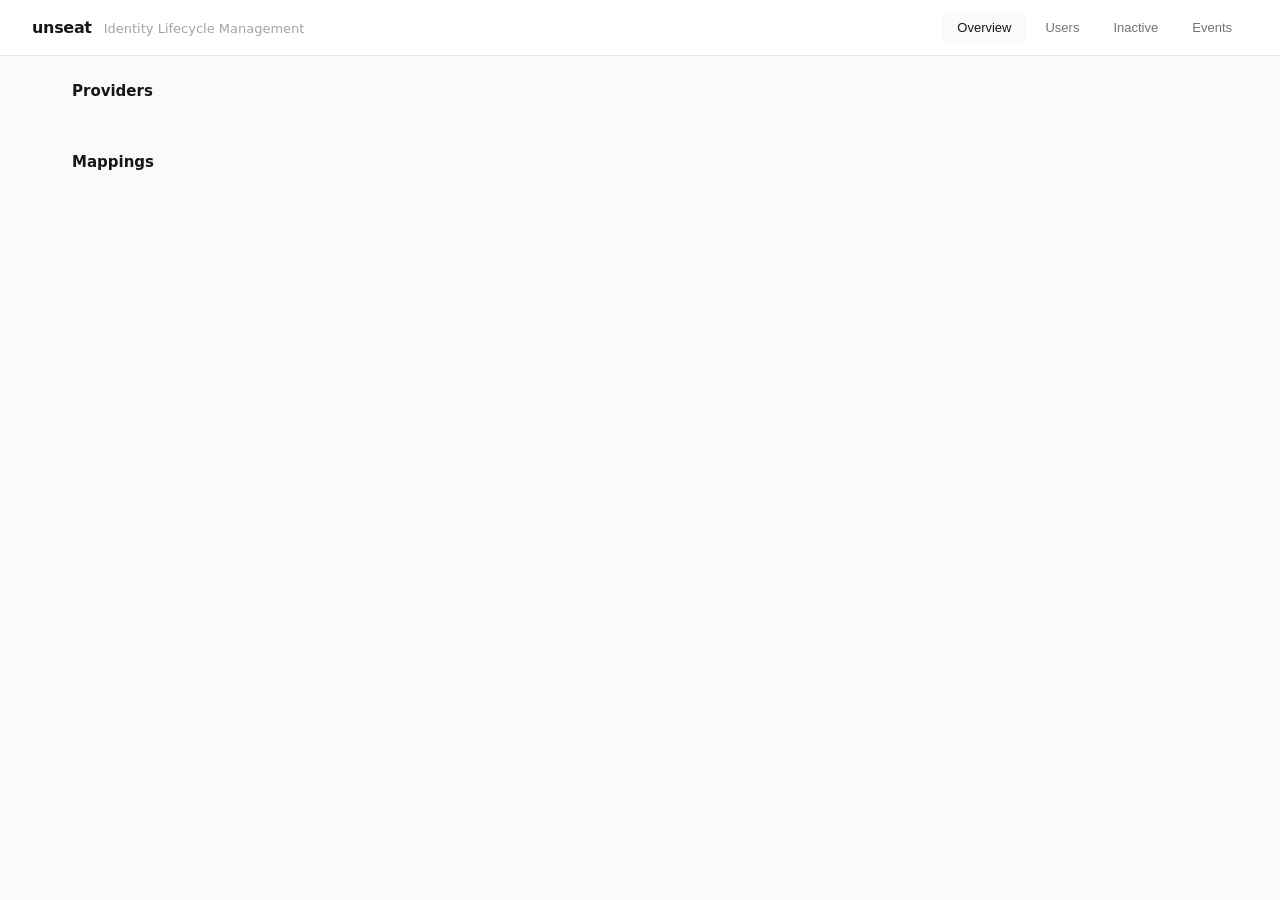
==== api/dashboard/index.html @ 1e590f82 "feat: embedded dashboard — provider overview, users, inactive, events Single-page app served from th" ====
<!DOCTYPE html>
<html lang="en">
<head>
  <meta charset="UTF-8">
  <meta name="viewport" content="width=device-width, initial-scale=1.0">
  <title>unseat</title>
  <link rel="stylesheet" href="style.css">
</head>
<body>
  <header>
    <div class="header-left">
      <h1>unseat</h1>
      <span class="subtitle">Identity Lifecycle Management</span>
    </div>
    <nav>
      <button class="nav-btn active" data-view="overview">Overview</button>
      <button class="nav-btn" data-view="users">Users</button>
      <button class="nav-btn" data-view="inactive">Inactive</button>
      <button class="nav-btn" data-view="events">Events</button>
    </nav>
  </header>

  <main>
    <section id="view-overview" class="view active">
      <div class="section-header">
        <h2>Providers</h2>
      </div>
      <div id="provider-cards" class="cards"></div>
      <div class="section-header" style="margin-top: 2rem">
        <h2>Mappings</h2>
      </div>
      <div id="mappings-list"></div>
    </section>

    <section id="view-users" class="view">
      <div class="section-header">
        <h2>Users</h2>
        <div class="controls">
          <select id="users-provider-filter">
            <option value="">All providers</option>
          </select>
          <input type="search" id="users-search" placeholder="Filter by email or name...">
        </div>
      </div>
      <div id="users-table-wrap"></div>
    </section>

    <section id="view-inactive" class="view">
      <div class="section-header">
        <h2>Inactive Users</h2>
        <div class="controls">
          <label>
            Inactive for
            <input type="number" id="inactive-days" value="30" min="1" max="365" style="width:4rem">
            days
          </label>
          <button class="btn-sm" id="inactive-refresh">Refresh</button>
        </div>
      </div>
      <div id="inactive-table-wrap"></div>
    </section>

    <section id="view-events" class="view">
      <div class="section-header">
        <h2>Events</h2>
        <div class="controls">
          <label>
            Show last
            <input type="number" id="events-limit" value="50" min="1" max="500" style="width:4rem">
          </label>
          <button class="btn-sm" id="events-refresh">Refresh</button>
        </div>
      </div>
      <div id="events-table-wrap"></div>
    </section>
  </main>

  <script src="app.js"></script>
</body>
</html>
---- api/dashboard/style.css ----
:root {
  --bg: #fafafa;
  --surface: #fff;
  --border: #e5e5e5;
  --text: #171717;
  --text-secondary: #737373;
  --text-tertiary: #a3a3a3;
  --accent: #2563eb;
  --accent-light: #eff6ff;
  --green: #16a34a;
  --green-bg: #f0fdf4;
  --amber: #d97706;
  --amber-bg: #fffbeb;
  --red: #dc2626;
  --red-bg: #fef2f2;
  --radius: 8px;
  --shadow: 0 1px 3px rgba(0,0,0,.06), 0 1px 2px rgba(0,0,0,.04);
  --font: -apple-system, BlinkMacSystemFont, 'Segoe UI', system-ui, sans-serif;
  --mono: 'SF Mono', 'Fira Code', 'Fira Mono', Menlo, monospace;
}

*, *::before, *::after { box-sizing: border-box; margin: 0; padding: 0; }

body {
  font-family: var(--font);
  background: var(--bg);
  color: var(--text);
  font-size: 14px;
  line-height: 1.5;
  -webkit-font-smoothing: antialiased;
}

/* Header */
header {
  display: flex;
  align-items: center;
  justify-content: space-between;
  padding: 0 2rem;
  height: 56px;
  background: var(--surface);
  border-bottom: 1px solid var(--border);
  position: sticky;
  top: 0;
  z-index: 10;
}

.header-left {
  display: flex;
  align-items: baseline;
  gap: .75rem;
}

header h1 {
  font-size: 16px;
  font-weight: 700;
  letter-spacing: -.02em;
}

.subtitle {
  font-size: 13px;
  color: var(--text-tertiary);
}

nav { display: flex; gap: 2px; }

.nav-btn {
  background: none;
  border: none;
  padding: .5rem 1rem;
  font-size: 13px;
  font-weight: 500;
  color: var(--text-secondary);
  cursor: pointer;
  border-radius: 6px;
  transition: all .15s;
}

.nav-btn:hover { color: var(--text); background: var(--bg); }
.nav-btn.active { color: var(--text); background: var(--bg); }

/* Main */
main { max-width: 1200px; margin: 0 auto; padding: 1.5rem 2rem; }

.view { display: none; }
.view.active { display: block; }

.section-header {
  display: flex;
  align-items: center;
  justify-content: space-between;
  margin-bottom: 1rem;
}

.section-header h2 {
  font-size: 15px;
  font-weight: 600;
}

.controls {
  display: flex;
  align-items: center;
  gap: .75rem;
}

.controls label {
  font-size: 13px;
  color: var(--text-secondary);
  display: flex;
  align-items: center;
  gap: .4rem;
}

/* Inputs */
input[type="search"],
input[type="number"],
select {
  font-family: var(--font);
  font-size: 13px;
  padding: .4rem .6rem;
  border: 1px solid var(--border);
  border-radius: 6px;
  background: var(--surface);
  color: var(--text);
  outline: none;
  transition: border-color .15s;
}

input[type="search"] { width: 220px; }
input:focus, select:focus { border-color: var(--accent); }

.btn-sm {
  font-family: var(--font);
  font-size: 13px;
  font-weight: 500;
  padding: .4rem .75rem;
  border: 1px solid var(--border);
  border-radius: 6px;
  background: var(--surface);
  color: var(--text);
  cursor: pointer;
  transition: all .15s;
}

.btn-sm:hover { background: var(--bg); border-color: var(--text-tertiary); }

/* Cards */
.cards {
  display: grid;
  grid-template-columns: repeat(auto-fill, minmax(240px, 1fr));
  gap: 1rem;
}

.card {
  background: var(--surface);
  border: 1px solid var(--border);
  border-radius: var(--radius);
  padding: 1.25rem;
  box-shadow: var(--shadow);
  transition: border-color .15s;
  cursor: default;
}

.card:hover { border-color: var(--text-tertiary); }

.card-header {
  display: flex;
  align-items: center;
  justify-content: space-between;
  margin-bottom: .75rem;
}

.card-name {
  font-size: 14px;
  font-weight: 600;
}

.card-metric {
  font-size: 28px;
  font-weight: 700;
  letter-spacing: -.03em;
  line-height: 1;
  margin-bottom: .25rem;
}

.card-label {
  font-size: 12px;
  color: var(--text-tertiary);
}

.card-footer {
  margin-top: .75rem;
  padding-top: .75rem;
  border-top: 1px solid var(--border);
  font-size: 12px;
  color: var(--text-tertiary);
}

/* Status badges */
.badge {
  display: inline-block;
  font-size: 11px;
  font-weight: 600;
  padding: 2px 8px;
  border-radius: 10px;
  text-transform: uppercase;
  letter-spacing: .04em;
}

.badge-ok { background: var(--green-bg); color: var(--green); }
.badge-warn { background: var(--amber-bg); color: var(--amber); }
.badge-error { background: var(--red-bg); color: var(--red); }
.badge-neutral { background: var(--bg); color: var(--text-secondary); }

/* Tables */
table {
  width: 100%;
  border-collapse: collapse;
  background: var(--surface);
  border: 1px solid var(--border);
  border-radius: var(--radius);
  overflow: hidden;
  box-shadow: var(--shadow);
}

thead { background: var(--bg); }

th {
  font-size: 11px;
  font-weight: 600;
  text-transform: uppercase;
  letter-spacing: .05em;
  color: var(--text-secondary);
  padding: .6rem 1rem;
  text-align: left;
  white-space: nowrap;
  cursor: pointer;
  user-select: none;
}

th:hover { color: var(--text); }

td {
  padding: .6rem 1rem;
  border-top: 1px solid var(--border);
  font-size: 13px;
}

tr:hover td { background: var(--accent-light); }

td.mono {
  font-family: var(--mono);
  font-size: 12px;
}

/* Mappings */
.mapping-card {
  background: var(--surface);
  border: 1px solid var(--border);
  border-radius: var(--radius);
  padding: 1rem 1.25rem;
  margin-bottom: .5rem;
  box-shadow: var(--shadow);
}

.mapping-group {
  font-size: 13px;
  font-weight: 600;
  font-family: var(--mono);
  margin-bottom: .5rem;
}

.mapping-providers {
  display: flex;
  flex-wrap: wrap;
  gap: .4rem;
}

.mapping-tag {
  font-size: 12px;
  padding: 2px 10px;
  background: var(--accent-light);
  color: var(--accent);
  border-radius: 10px;
  font-weight: 500;
}

/* Empty state */
.empty {
  text-align: center;
  padding: 3rem 1rem;
  color: var(--text-tertiary);
}

.empty-icon {
  font-size: 32px;
  margin-bottom: .5rem;
}

.empty-text {
  font-size: 14px;
}

.empty-hint {
  font-size: 13px;
  margin-top: .25rem;
}

/* Event type colors */
.event-added { color: var(--green); }
.event-removed { color: var(--red); }
.event-suspended { color: var(--amber); }
.event-sync { color: var(--accent); }

/* Loading */
.loading {
  text-align: center;
  padding: 2rem;
  color: var(--text-tertiary);
  font-size: 13px;
}

/* Count bubble */
.count {
  display: inline-flex;
  align-items: center;
  justify-content: center;
  font-size: 11px;
  font-weight: 600;
  min-width: 20px;
  height: 20px;
  padding: 0 6px;
  border-radius: 10px;
  background: var(--bg);
  color: var(--text-secondary);
  margin-left: .5rem;
}
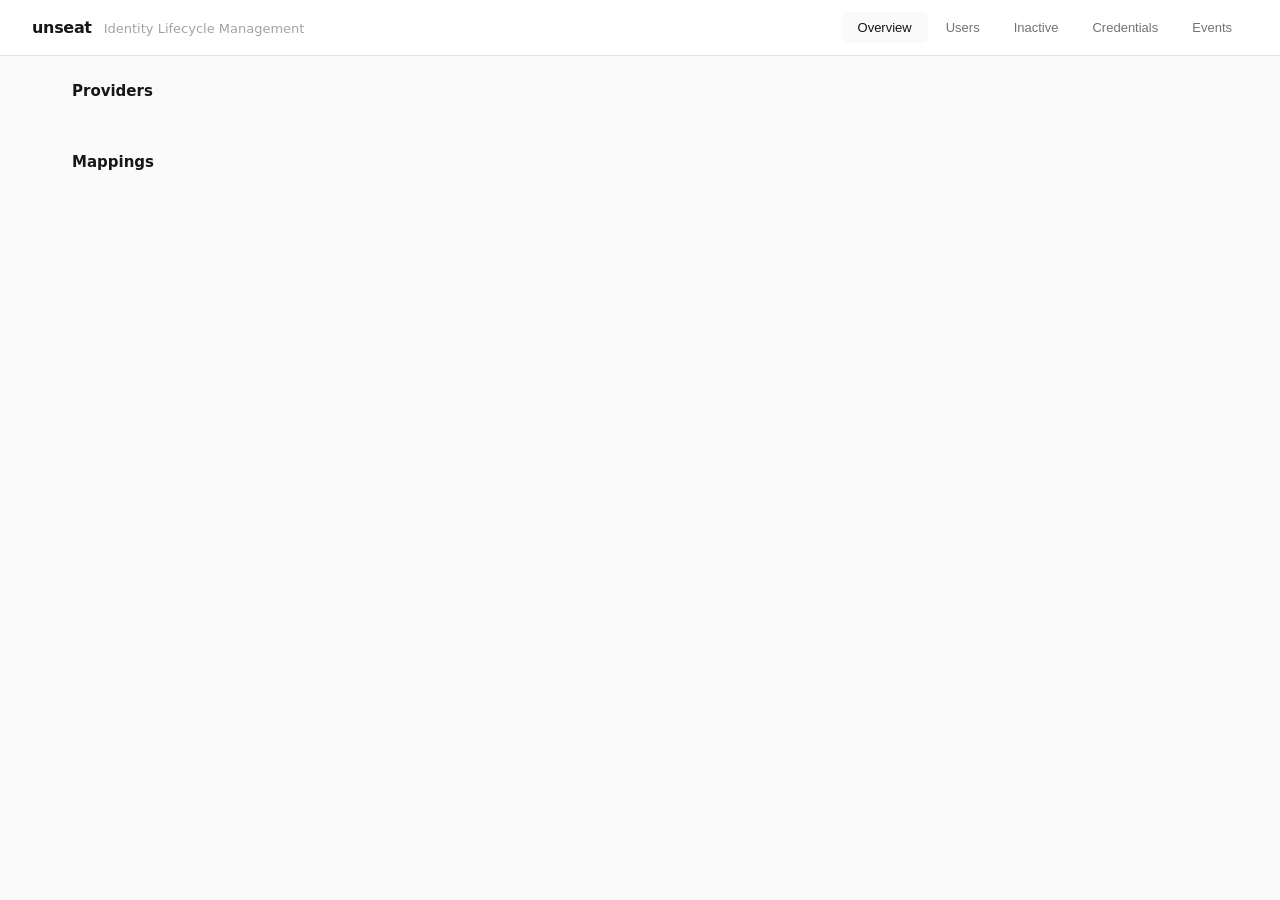
==== commit 1bf12f28: "feat: cache credentials and API billing snapshots" ====
--- a/api/dashboard/index.html
+++ b/api/dashboard/index.html
@@ -16,6 +16,7 @@
       <button class="nav-btn active" data-view="overview">Overview</button>
       <button class="nav-btn" data-view="users">Users</button>
       <button class="nav-btn" data-view="inactive">Inactive</button>
+      <button class="nav-btn" data-view="credentials">Credentials</button>
       <button class="nav-btn" data-view="events">Events</button>
     </nav>
   </header>
@@ -73,6 +74,23 @@
       </div>
       <div id="events-table-wrap"></div>
     </section>
+
+    <section id="view-credentials" class="view">
+      <div class="section-header">
+        <h2>Credentials</h2>
+        <div class="controls">
+          <select id="credentials-provider-filter">
+            <option value="">All providers</option>
+          </select>
+          <input type="search" id="credentials-search" placeholder="Filter by label or owner...">
+        </div>
+      </div>
+      <div id="credentials-summary-wrap"></div>
+      <div class="section-header credentials-list-header">
+        <h2>Findings</h2>
+      </div>
+      <div id="credentials-table-wrap"></div>
+    </section>
   </main>
 
   <script src="app.js"></script>
--- a/api/dashboard/style.css
+++ b/api/dashboard/style.css
@@ -284,6 +284,10 @@
   font-weight: 500;
 }
 
+.credentials-list-header {
+  margin-top: 1.5rem;
+}
+
 /* Empty state */
 .empty {
   text-align: center;
@@ -334,3 +338,16 @@
   color: var(--text-secondary);
   margin-left: .5rem;
 }
+
+/* Coverage caveats. An audit that does not state what it could not examine
+   reads as complete, so this sits with the results rather than below them. */
+.note {
+  margin-top: 12px;
+  padding: 10px 12px;
+  border-left: 3px solid var(--amber);
+  background: var(--amber-bg);
+  color: var(--text-secondary);
+  border-radius: var(--radius);
+  font-size: 13px;
+  line-height: 1.5;
+}
